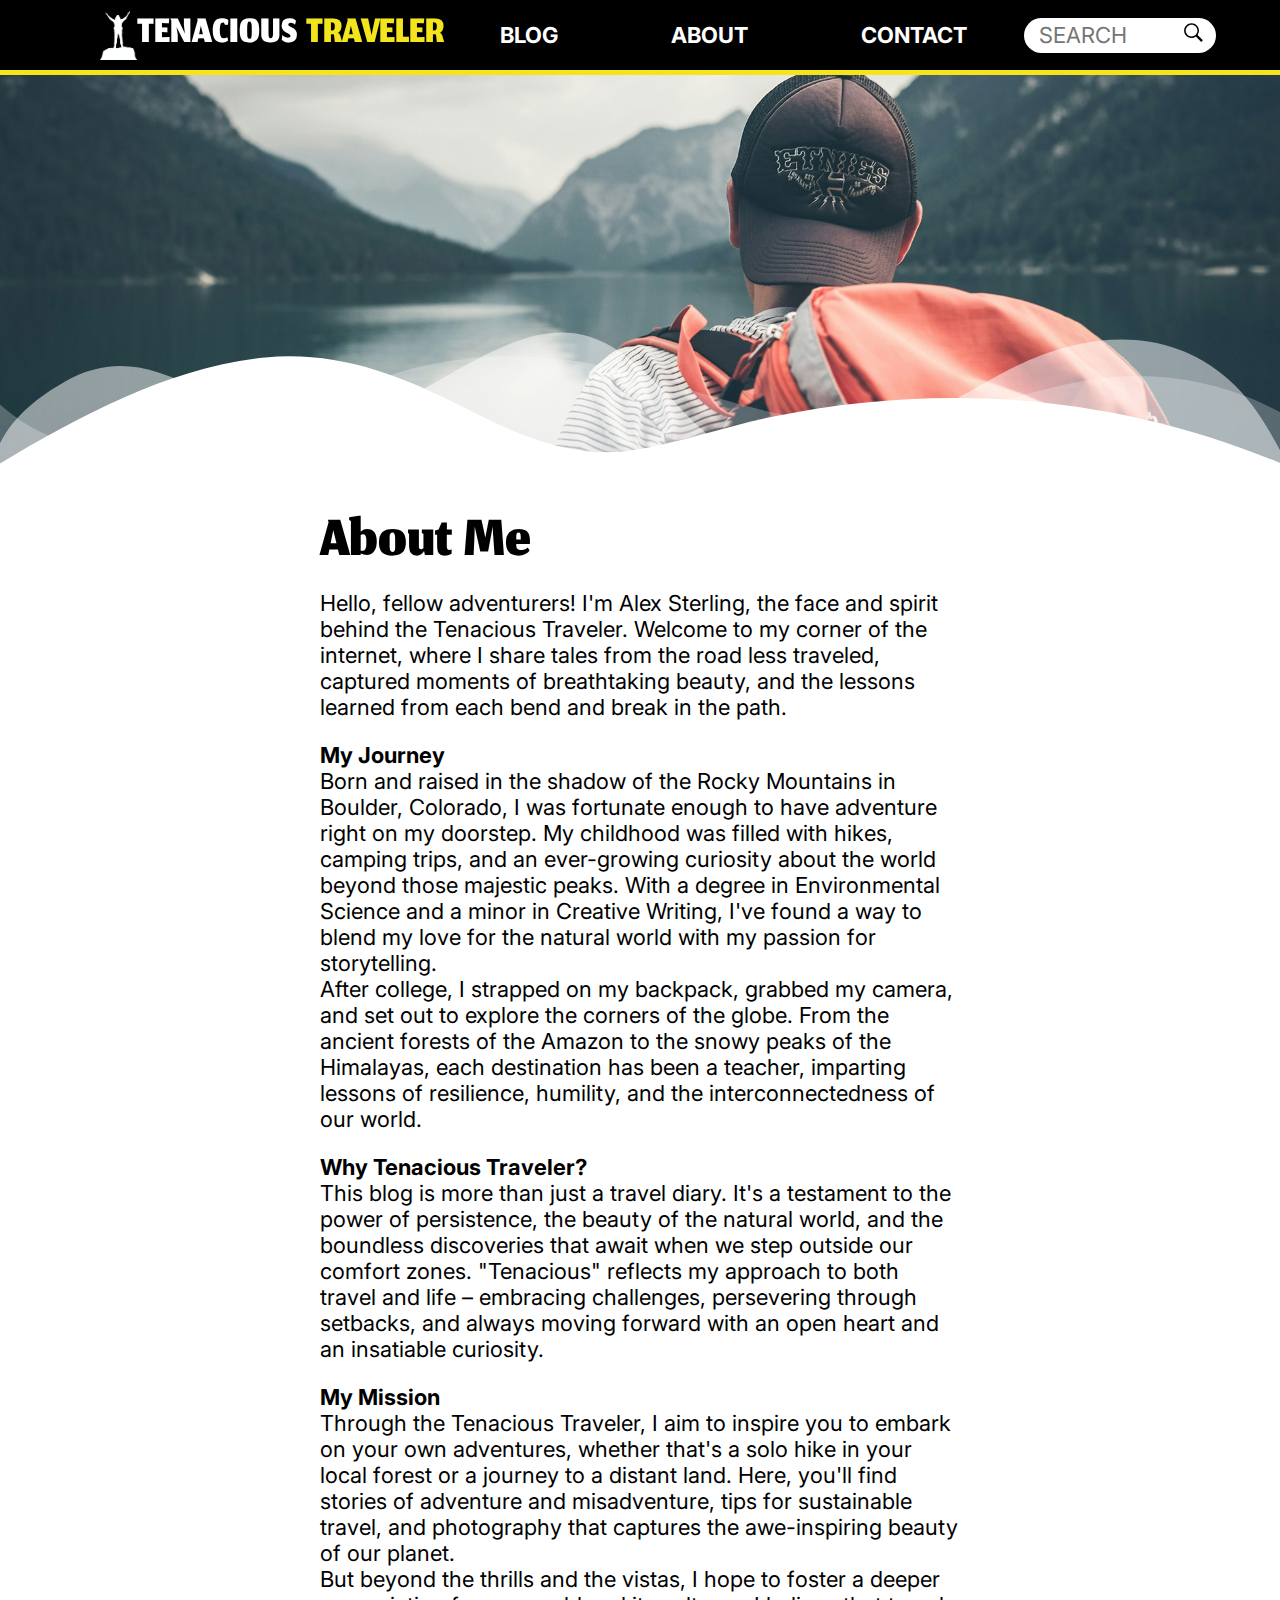
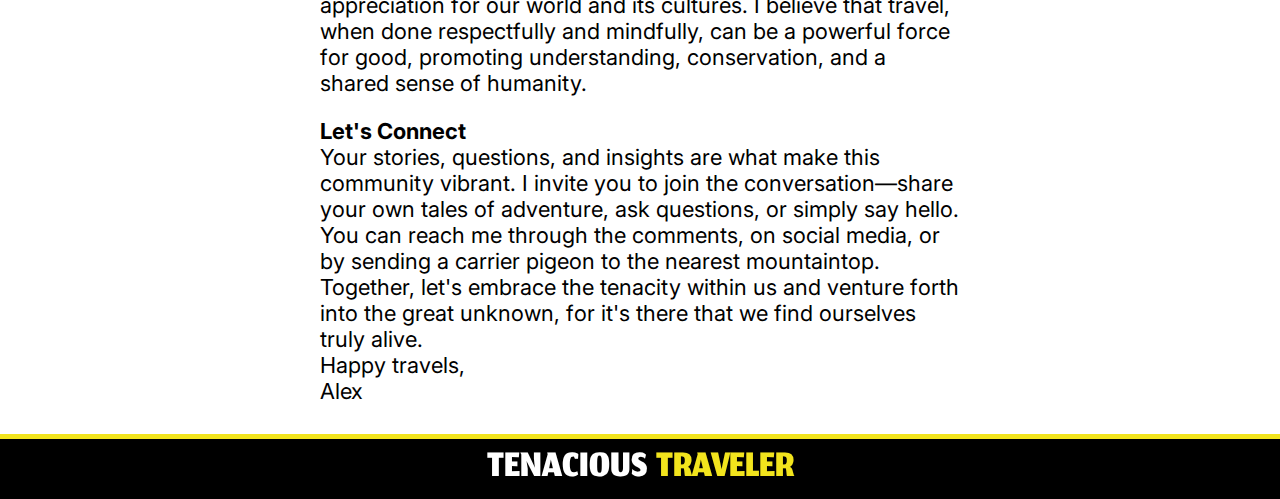
==== about.html @ 4a9490ff "Inital build" ====
<!DOCTYPE html>
<html lang="en">
<head>
    <meta charset="UTF-8">
    <meta name="viewport" content="width=device-width, initial-scale=1.0">
    <meta name="description" content="Welcome to Tenacious Traveler. Read who the man behind Tenacious Traveler is.">
    <link rel="preconnect" href="https://fonts.googleapis.com">
    <link rel="preconnect" href="https://fonts.gstatic.com" crossorigin>
    <link href="https://fonts.googleapis.com/css2?family=Inter:wght@100..900&family=Jomhuria&display=swap" rel="stylesheet">
    <link rel="stylesheet" href="/css/styles.css">
    <title>About - Tenacious Traveler</title>
</head>
<body>
    <header id="header"></header>
        <main>
            <div class="small-hero about-hero">
                <img class="waves" src="images/wavesOpacity.svg">
            </div>
            <section class="about-me">
        <h1>About Me</h1>
        <p>Hello, fellow adventurers! I'm Alex Sterling, the face and spirit behind the Tenacious Traveler. Welcome to my corner of the internet, where I share tales from the road less traveled, captured moments of breathtaking beauty, and the lessons learned from each bend and break in the path.</p>
        <h3>My Journey</h3>
        <p>Born and raised in the shadow of the Rocky Mountains in Boulder, Colorado, I was fortunate enough to have adventure right on my doorstep. My childhood was filled with hikes, camping trips, and an ever-growing curiosity about the world beyond those majestic peaks. With a degree in Environmental Science and a minor in Creative Writing, I've found a way to blend my love for the natural world with my passion for storytelling.</p>
        <p>After college, I strapped on my backpack, grabbed my camera, and set out to explore the corners of the globe. From the ancient forests of the Amazon to the snowy peaks of the Himalayas, each destination has been a teacher, imparting lessons of resilience, humility, and the interconnectedness of our world.</p>
        <h3>Why Tenacious Traveler?</h3>
        <p>This blog is more than just a travel diary. It's a testament to the power of persistence, the beauty of the natural world, and the boundless discoveries that await when we step outside our comfort zones. "Tenacious" reflects my approach to both travel and life – embracing challenges, persevering through setbacks, and always moving forward with an open heart and an insatiable curiosity.</p>
        <h3>My Mission</h3>
        <p>Through the Tenacious Traveler, I aim to inspire you to embark on your own adventures, whether that's a solo hike in your local forest or a journey to a distant land. Here, you'll find stories of adventure and misadventure, tips for sustainable travel, and photography that captures the awe-inspiring beauty of our planet.</p>
        <p>But beyond the thrills and the vistas, I hope to foster a deeper appreciation for our world and its cultures. I believe that travel, when done respectfully and mindfully, can be a powerful force for good, promoting understanding, conservation, and a shared sense of humanity.</p>
        <h3>Let's Connect</h3>
        <p>Your stories, questions, and insights are what make this community vibrant. I invite you to join the conversation—share your own tales of adventure, ask questions, or simply say hello. You can reach me through the comments, on social media, or by sending a carrier pigeon to the nearest mountaintop.</p>
        <p>Together, let's embrace the tenacity within us and venture forth into the great unknown, for it's there that we find ourselves truly alive.</p>
        <p>Happy travels,</p>
        <p>Alex</p>
    </section>
    </main>
    <footer id="footer"></footer>
</body>
<script src="js/html-elements/header.js"></script>
<script src="js/html-elements/footer.js"></script>
<script src="js/app.js"></script>
<script src="js/search.js" type="module"></script>
</html>
---- css/styles.css ----
*{
    margin: 0;
    padding: 0;
    font-size: 22px;
    font-family: "Inter", sans-serif;
}

* a {
    text-decoration: none;
    color: black;
}

/* Color pallette */

:root {
    --background: #ffffff;
    --secondary: #F2E41D;
}

main {
    
    min-height: 90vh;
    padding-top: 70px;
    background-color: var(--background);
    display: grid;
    place-items: center;
}


/*  HEADER CSS */
#header {
    position:fixed;
    width: 100%;
    height: 70px;
    background-color: black;
    color: white;
    display: flex;
    flex-basis: 100%;
    border-bottom: 5px solid var(--secondary);
    align-content: center;
    z-index: 90;
}

#header a {
    color: white;
}



.link-container a:hover, .link-container a:focus {
    color: var(--secondary);
    transition: color 0.3s;
}


.link-container a:after {
    display: block;
    content: '';
    border-bottom: solid 1px var(--secondary);  
    transform: scaleX(0);  
    transition: transform 0.25s ease-in-out;
  }
  .link-container a:hover:after, .link-container a:focus:after { transform: scaleX(1); }
  .link-container a:after{  transform-origin:  0% 50%; }

  .link-container a:before {
    display:block;
    content: '';
    border-top: solid 1px var(--secondary);
    transform: scaleX(0);  
    transition: transform 0.25s ease-in-out;
  }

  .link-container a:hover:before, .link-container a:focus:before { transform: scaleX(1); }
  .link-container a:after{ transform-origin: 0% 50%; }

.secondary-color {
    color: var(--secondary)
}

.title-container h1, .secondary-color, footer h1 {
    font-family: "Jomhuria", serif;
    font-size: 60px;
    font-weight: 400;
    font-style: normal;
}


.logo {
    width: auto;
    height: 70%;
    margin-left: 100px;
}

.link-container, .title-container {
    display: flex;
    justify-content: space-around;
    flex-grow: 1;
    align-items: center;
    
}

.searchbar {
    display: flex;
    background-color: #FFFFFF;
    min-width: 150px;
    max-width: 15%;
    height: 50%;
    border-radius: 60px;
    align-items: center;
    justify-content: center;
   
    margin-right: 5%;
}

.searchbar input {
    border: 0;
    padding: 0;
    padding-left: 5px;
    margin-left: 10px;
    display: flex;
    width: 80%;
    height: 80%;
    outline: none;
    justify-content: center;
}

.searchbar button {
    background-color: #FFFFFF;
    border: none;
    float: right;
    margin-right: 10px;
}

.searchicon {
    height: 25px;
    width: auto;
}

#footer {
    border-top: 5px solid var(--secondary);
    width: 100%;
    height: auto;
    background-color: black;
    color: white;
}

/* Mobile menu */

#menu-checkbox {
    display: none;
}


div.mobile-menu {
    display: none;
}

#mobile-dropdown-menu,#menu-checkbox, #explore-checkbox, #mobile-explore-dropdown, #exhi-checkbox, #mobile-exhi-dropdown {
    display: none;
}

#menu-checkbox:checked ~ #mobile-dropdown-menu {
    display: block;
}



#mobile-dropdown-menu {
    padding-top: 20px;
    margin-top: 74px;
    position: absolute;
    right: 0;
    left: 0;
    top: 0;
    margin-left: auto;
    margin-right: auto;
    width: 100%;
    height: 100dvh;
    background-color: black;
    font-weight: 600;
    line-height: 3rem;
    z-index: 4;
    animation: slidedown 0.3s ease-in-out;
    transform-origin: top center;
}

#mobile-dropdown-menu a {
    color: white;
    font-size: 2rem;
}

#mobile-dropdown-menu li {
    border-bottom: 1px solid var(--secondary);
}

@keyframes slidedown {
    0% {
        transform: scaleY(0);
    }

    100% {
        transform: scaleY(1);
    }
}



.mouse-pointer {
    cursor: pointer;
}

.mobile-menu-button {
    float: right;
    position: relative;
    width: 50px;
    height: 50px;
    display: flex;
    align-items: center;
    justify-content: center;
    cursor: pointer;
    transition: all 0.5s ease-in-out;
}
.hamburger-menu {
    content: '';
    width: 40px;
    height: 6px;
    background-color:white;
    border-radius: 5px;
    transition: all 0.5s ease-in-out;
}

.hamburger-menu::before,  .hamburger-menu::after{
    content: '';
    width: 40px;
    height: 6px;
    background-color:white;
    position: absolute;
    border-radius: 5px;
    transition: all 0.5s ease-in-out;
}

.hamburger-menu::before {
    top: 12px;
}

.hamburger-menu::after {
    bottom: 12px;
}

.mobile-menu-button.open .hamburger-menu::before {
    transform: rotate(45deg) translate(5px, 10px);
}

.mobile-menu-button.open .hamburger-menu::after {
    transform: rotate(-45deg) translate(5px, -10px);
}


.mobile-menu-button.open .hamburger-menu {
    background-color: #000000;
}

.logo-container {
    width: 70px;
    margin-left: 20px;
    display: inline-block;
    transform: translateY(8px);
}

.menu-logo {
    height: auto;
    width: 2rem;
}


/* CSS reusable classes */

.CTA {
    padding: 5px 40px;
    width: fit-content;
    margin: 10px 0 10px 0;
    background-color: var(--secondary);
    border-radius: 50px;
    box-shadow: 2px 6px 10px black;
    cursor: pointer;
    border: 2px solid black;
}

.CTA:hover, .CTA:focus {
    background-color: #000000;
    color: var(--secondary);
    box-shadow: 2px 6px 10px var(--secondary);
    border: 2px solid var(--secondary);
}

.CTA h2 {
    font-family: "Jomhuria", serif;
    font-weight: 400;
    font-style: normal;
    font-size: 50px;
}

.hero .CTA {
    padding: 10px 30px;
    margin: 10px 0 10px 0;
}

.centered {
    display: flex;
    align-items: center;
    justify-content: center;
}

.small-hero {
    position: relative;
    width: 100%;
    height: 400px;
    background-position: left center;
    background-size: cover;
    display: flex;
    align-items: center;
    justify-content: center;
}

.waves {
    z-index: 3;
    position: absolute;
    width: 100%;
    transform: rotate(180deg);
    bottom: 0;
}

.top-waves {
 
    width: 100%;
    transform: rotate(0deg);
    top: 0;
}

.flex {
    display: flex;
    align-items: center;
    justify-content: start;
}

.flex-col {
    flex-direction: column;
    width: 100%;
}

.post-page-wrapper {
    grid-template-columns: auto auto;
    place-items: start;
}

main h1 {
    font-family: "Jomhuria", serif;
    font-weight: 400;
    font-style: normal;
    font-size: 90px;
}

main h2 {
    font-family: "Jomhuria", serif;
    font-weight: 400;
    font-style: normal;
    font-size: 50px;
}

main h3 {
    margin-top: 1rem;
}

/* Loading animation */

.loading {
    position: relative;
    width: 150px;
    height: 150px;
    margin: 150px;
}

.loading span {
    position: absolute;
    top: 0;
    left: 0;
    width: 100%;
    height: 100%;
    transform: rotate(calc(18deg * var(--i)));
}

.loading span::before {
    content: '';
    position: absolute;
    top: 0;
    left: 0;
    width: 15px;
    height: 15px;
    background-color: black;
    border-radius: 50%;
    animation: animate 2s linear infinite;
    animation-delay: calc(0.1s * var(--i));
}

@keyframes animate {
    0% {
        transform: scale(0);
    }
    10% {
        transform: scale(1.2);
    }
    80%, 100% {
        transform: scale(0);
    }
}

.plane {
    position: absolute;
    top: 0;
    left: 0;
    width: 100%;
    height: 100%;
    animation: rotating 2s linear infinite;
    animation-delay: -1.1s;
}

@keyframes rotating {
    0% {
        transform: rotate(10deg);
    }
    100% {
        transform: rotate(370deg);
    }
}

.plane::before {
    content: '';
    position: absolute;
    top: 90px;
    left: 90px;
    width: 100px;
    height: 100px;
    transform: rotate(180deg);
    background: url(/images/plane.svg);
}

/* CSS for the landing page */

.hero {
    position: relative;
    background-image: url("/images/hero.jpg");
    width: 100%;
    height: 600px;
    background-position: left center;
    background-size: cover;
    display: flex;
    align-items: center;
    justify-content: center;
}

.hero-container {
    position: absolute;
    top: 50%;
    left: 60%;
    z-index: 2;

}



.carousel, .carousel-container {
    display: flex;
    flex-direction: row;
    align-items: center;
    width: 100%;
}

.next-button, .previous-button {
    width: 70px;
    height: 70px;
    font-size: 2.5em;
    background-color:black;
    color: white;
    border-radius: 0 3px 3px 0;
    margin: 10px 5px;
    display: flex;
    text-align: center;
    align-items: center;
    justify-content: center;
    cursor: pointer;
    
}

.carousel-card {
    width: 100%;
    height: 250px;
    margin: 10px;
    background-color: white;
    align-items: center;
    text-align: center;
    display: flex;
    flex-direction: column;
    
}

.carousel-link {
    display: contents;
}

.hover-text {
    position: absolute;
    opacity: 0;
    color:white;
    width: 100%;
    height: 100%;
    background-color: rgba(0, 0, 0, 0.6);
    transition: opacity 0.5s ease-in-out;
    overflow: hidden;
}

.hover-text p {
    padding: 10px;
}

.carousel-card:hover .hover-text, .carousel-card:focus .hover-text {
    opacity: 1;
}

.new-blog-posts {
    width: 100%;
}

.new-blog-posts h2 {
    text-align: center;
    font-size: 40px;
    margin-top: 30px;
    font-family: "Jomhuria", serif;
    font-size: 80px;
    font-weight: 400;
    font-style: normal;
}

.whois-hero {
    margin-top: 150px;
    height: 600px;
    position: relative;
    background-image: url("/images/whoishero.jpg");
}

.whois {
    position: absolute;
    padding: 20px;
    width: 700px;
    right: 10%;
    bottom: 10%;
    border-radius: 50px;
    background-color: rgba(255, 255, 255, 0.7);
}

.whois p {
    margin-top: 10px;
    font-size: 0.8rem;
}

/* CSS for the blog page */

.blog-hero {
    background-image: url("/images/bloghero.jpg");

}

.posts-container {
    display: grid;
    grid-template-columns: auto auto;
    justify-content: space-around;
    align-content: space-between;
}

.post-container h2 {
    margin-top: 40px;
    font-size: 2rem;
}

.post-container ol {
    margin-left: 20px;
}

.post-container .image-container {
    border-radius: 100px 100px 0 0;
}

.blog-card {
    max-width: 500px;
    height: 650px;
    padding: 10px;
    margin: 10px;
    border-radius: 10px;
    background-color: white;
    align-items: center;
    text-align: center;
    display: flex;
    flex-direction: column;
    box-shadow: 2px 6px 10px rgba(0,0,0,.5);
    
}

.blog-card p {
    margin-top: 5px;
}

.blog-card:hover, .blog-card:focus {
    scale: 1.01;
    box-shadow: 3px 7px 11px black;
    .CTA {
        background-color: #000000;
        color: var(--secondary);
        box-shadow: 6px 6px 10px var(--secondary);
        border: 2px solid var(--secondary);
    }
}

.blog-card img {
    width: 70%;
    height: auto;
}

.button-container {
    height: 100%;
    display: flex;
    align-items: end;
}

/* CSS for the posts pages */

.post-container, .comments-container {
    width: 90%;
    background-color: white;
    padding: 70px;
}

.comments-container {
    width: 60%;
}

.image-container {
    position: relative;
    width: 100%;
    padding-bottom: 50%;
    background-repeat: no-repeat;
    background-position: center bottom;
    background-size: cover;
    opacity: 1;
}

.load-container {
    position: absolute;
    width: 100%;
    height: 100%;
    background-repeat: no-repeat;
    background-position: center bottom;
    background-size: cover;
    opacity: 1;

}


.post-container p {
    margin: 1rem 0;
}

.post-container img {
    width: 100%;
    height: auto;
}


.new-comment {
    margin-top: 50px;
    display: flex;
    flex-direction: column;
}

.comment {
    background-color: rgb(223, 221, 221); 
    margin: 20px 0 20px 0;  
    padding: 10px;
    border-radius: 10px;
    box-shadow: 2px 6px 10px rgba(0,0,0,.5);
}


.modal {
    display: none;
    position: fixed;
    z-index: 98;
    left: 0;
    top: 0;
    width: 100%;
    height: 100%;
    overflow: auto;
    background-color: rgba(0,0,0,0.7);
}

.modal img {
    width: 70%;
    display: none;
    height: auto;
    position: absolute;
    top: 50%;
    left: 50%;
    transform: translate(-50%, -50%);
    z-index: 99;
}

figure {
    width: 60%;
    margin: auto;
}

.related-container {
    display: flex;
    flex-direction: column;
    margin: 70px 30px 30px;
}

.related-wrapper {
    margin-top: 750px;
    text-align: center;
}

/* */

.about-hero {
    background-image: url("/images/abouthero.jpg");
}

.about-me {
    width: 50%;
    background-color: white;
    padding: 30px;
    border-radius: 10px;
}

/* CSS for contact page */

.contact-hero {
    background-image: url("/images/contacthero.jpg");
}

.contact-form {
    width: 30%;
    display: flex;
    flex-direction: column;
}

.error-msg {
    display: none;
    color: red;
}

.contact-form, .new-comment {
    input, textarea {
     border-radius: 5px;
     border: 1px solid black;
    }
}


/* Mobile version adjustmens */

@media (max-width: 1200px) {

    .title-container {
        width: 100%;
    }

    .logo {
        margin-left: 0px;
    }

    div.mobile-menu {
        display: block;
    }

    .nav-wrapper {
        width: 90%;
    }

    .mobile-menu {
        display: block;
    }

    .link-container {
        display: none;
    }

    .hero-container {
        position: absolute;
        top: 65%;
        left: 10%;
        z-index: 2;
    }

    .carousel, .carousel-container {
        flex-direction: column;
        height: auto;
    }

    .carousel-card {
        width: 90%;
        height: auto;
        
    }

    .next-button, .previous-button {
        display: none;
        
    }

    .searchbar {
        display: none;
    }

    .menu-search .searchbar {
        display: flex;
        max-width: 80%;
        margin-left: auto;
        margin-right: auto;
        margin-bottom: 30px;
    }

    .whois {
        width: 90%;
        right: 0;
        left: 0;
        margin-left: auto;
        margin-right: auto;

    }

    .posts-container {
        grid-template-columns: auto;
    }

    .post-page-wrapper {
        grid-template-columns: auto;
    }

    .related-wrapper {
        margin-top: 10px;
        width: 100%;
    }

    main .waves {
        height: 70px;
    }

    
}
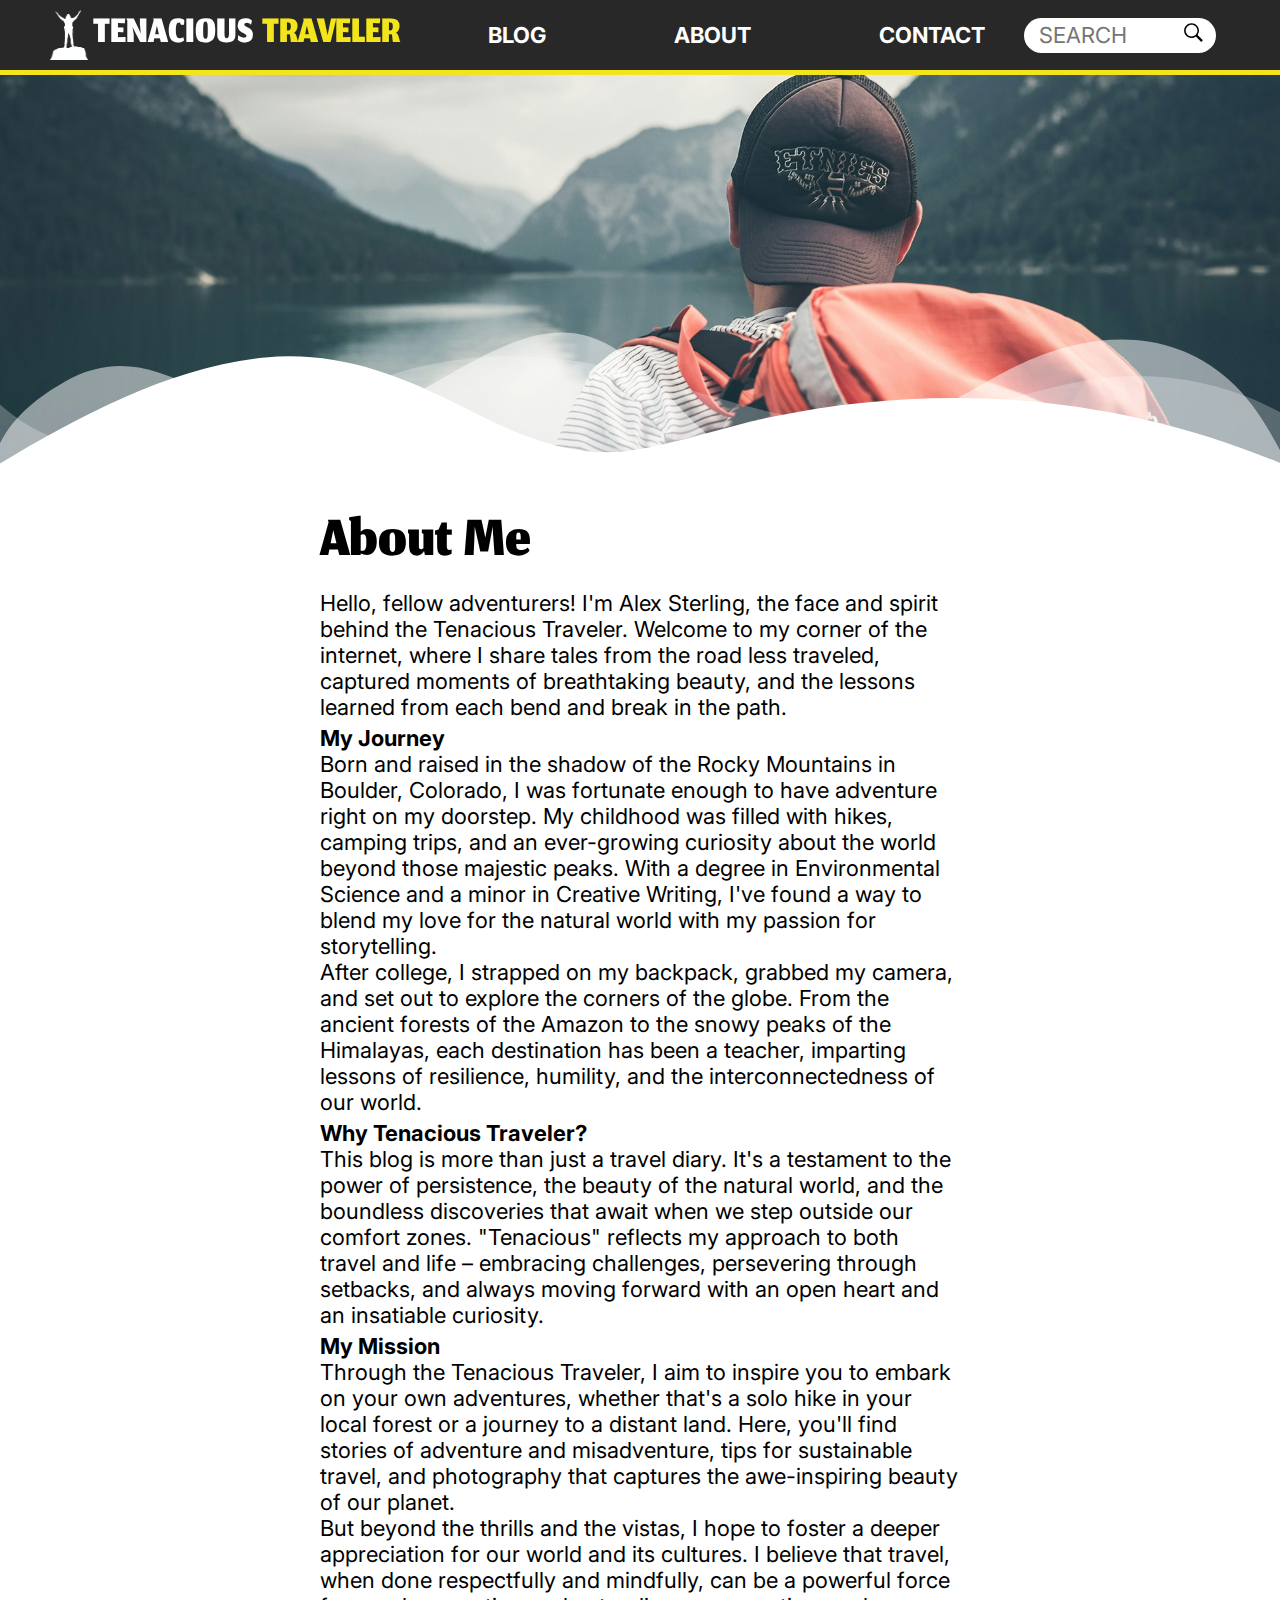
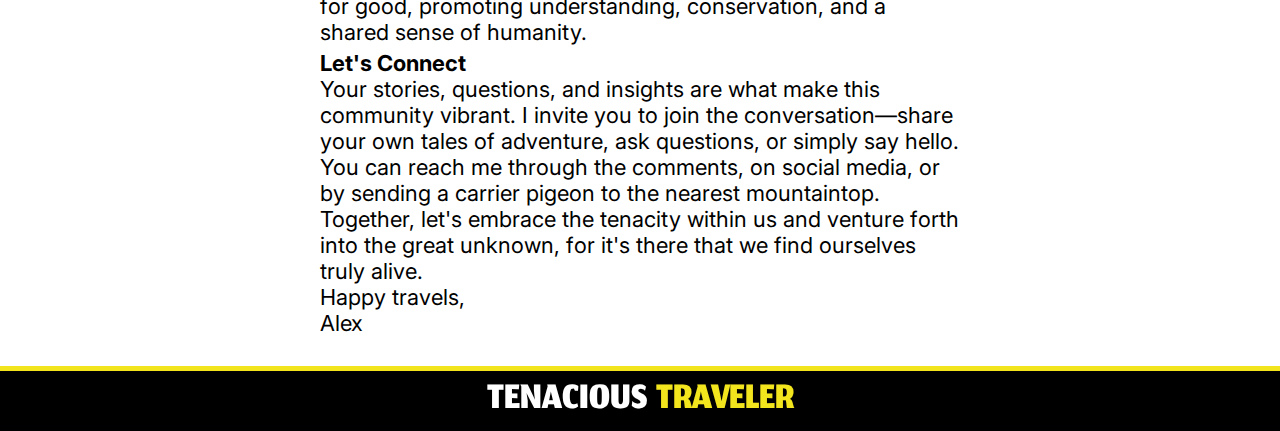
==== commit 8672df41: "Feedback changes" ====
--- a/about.html
+++ b/about.html
@@ -9,6 +9,18 @@
     <link href="https://fonts.googleapis.com/css2?family=Inter:wght@100..900&family=Jomhuria&display=swap" rel="stylesheet">
     <link rel="stylesheet" href="/css/styles.css">
     <title>About - Tenacious Traveler</title>
+    <link rel="icon" type="image/x-icon" href="/images/favicon.png">
+    <!-- Hotjar Tracking Code for Tenacious Traveler -->
+<script>
+    (function(h,o,t,j,a,r){
+        h.hj=h.hj||function(){(h.hj.q=h.hj.q||[]).push(arguments)};
+        h._hjSettings={hjid:4954737,hjsv:6};
+        a=o.getElementsByTagName('head')[0];
+        r=o.createElement('script');r.async=1;
+        r.src=t+h._hjSettings.hjid+j+h._hjSettings.hjsv;
+        a.appendChild(r);
+    })(window,document,'https://static.hotjar.com/c/hotjar-','.js?sv=');
+</script>
 </head>
 <body>
     <header id="header"></header>
--- a/css/styles.css
+++ b/css/styles.css
@@ -10,10 +10,20 @@
     color: black;
 }
 
-/* Color pallette */
+/* Color pallette
+color choices
+yellow: #F2E41D
+orange: F28627
+green: 648C0D
+blue: 148EFF
+
+
+*/
+
 
 :root {
     --background: #ffffff;
+    --primary: #282828;
     --secondary: #F2E41D;
 }
 
@@ -32,7 +42,7 @@
     position:fixed;
     width: 100%;
     height: 70px;
-    background-color: black;
+    background-color: var(--primary);
     color: white;
     display: flex;
     flex-basis: 100%;
@@ -88,8 +98,8 @@
 
 .logo {
     width: auto;
-    height: 70%;
-    margin-left: 100px;
+    height: 50px;
+    margin-right: 5px;
 }
 
 .link-container, .title-container {
@@ -97,8 +107,12 @@
     justify-content: space-around;
     flex-grow: 1;
     align-items: center;
-    
-}
+}
+
+.title-container a {
+    margin-left: 50px;
+}
+
 
 .searchbar {
     display: flex;
@@ -177,7 +191,7 @@
     margin-right: auto;
     width: 100%;
     height: 100dvh;
-    background-color: black;
+    background-color: var(--primary);
     font-weight: 600;
     line-height: 3rem;
     z-index: 4;
@@ -281,14 +295,14 @@
     width: fit-content;
     margin: 10px 0 10px 0;
     background-color: var(--secondary);
-    border-radius: 50px;
+    border-radius: 20px;
     box-shadow: 2px 6px 10px black;
     cursor: pointer;
     border: 2px solid black;
 }
 
 .CTA:hover, .CTA:focus {
-    background-color: #000000;
+    background-color: var(--primary);
     color: var(--secondary);
     box-shadow: 2px 6px 10px var(--secondary);
     border: 2px solid var(--secondary);
@@ -297,12 +311,12 @@
 .CTA h2 {
     font-family: "Jomhuria", serif;
     font-weight: 400;
-    font-style: normal;
     font-size: 50px;
+    transform: translateY(2px);
 }
 
 .hero .CTA {
-    padding: 10px 30px;
+    padding: 3px 20px;
     margin: 10px 0 10px 0;
 }
 
@@ -316,7 +330,18 @@
     position: relative;
     width: 100%;
     height: 400px;
-    background-position: left center;
+    background-position: center;
+    background-size: cover;
+    display: flex;
+    align-items: center;
+    justify-content: center;
+}
+
+.post-hero {
+    position: relative;
+    width: 100%;
+    height: 700px;
+    background-position: center;
     background-size: cover;
     display: flex;
     align-items: center;
@@ -350,6 +375,7 @@
 }
 
 .post-page-wrapper {
+    width: 100%;
     grid-template-columns: auto auto;
     place-items: start;
 }
@@ -369,7 +395,7 @@
 }
 
 main h3 {
-    margin-top: 1rem;
+    margin-top: 5px;
 }
 
 /* Loading animation */
@@ -493,16 +519,20 @@
 }
 
 .carousel-card {
-    width: 100%;
+    width: 500px;
     height: 250px;
     margin: 10px;
-    background-color: white;
+    background-color: var(--background);
     align-items: center;
     text-align: center;
     display: flex;
-    flex-direction: column;
-    
-}
+    flex-direction: column; 
+}
+
+.related-container .carousel-card{
+    margin-bottom: 50px;
+}
+
 
 .carousel-link {
     display: contents;
@@ -592,11 +622,11 @@
 
 .blog-card {
     max-width: 500px;
-    height: 650px;
+    height: auto;
     padding: 10px;
-    margin: 10px;
+    margin: 20px 10px;
     border-radius: 10px;
-    background-color: white;
+    background-color: var(--background);
     align-items: center;
     text-align: center;
     display: flex;
@@ -635,8 +665,7 @@
 
 .post-container, .comments-container {
     width: 90%;
-    background-color: white;
-    padding: 70px;
+    background-color: var(--background);
 }
 
 .comments-container {
@@ -722,10 +751,11 @@
     display: flex;
     flex-direction: column;
     margin: 70px 30px 30px;
+    
 }
 
 .related-wrapper {
-    margin-top: 750px;
+    margin-top: 50px;
     text-align: center;
 }
 
@@ -737,7 +767,7 @@
 
 .about-me {
     width: 50%;
-    background-color: white;
+    background-color: var(--background);
     padding: 30px;
     border-radius: 10px;
 }
@@ -763,8 +793,24 @@
     input, textarea {
      border-radius: 5px;
      border: 1px solid black;
-    }
-}
+     padding: 2px 5px;
+    }
+}
+
+/* Adjustments for smaller screens */
+@media (max-width: 1750px) {
+.carousel-card {
+    width: 400px;
+    height: 200px; 
+}
+}
+
+@media (max-width: 1450px) {
+    .carousel-card {
+        width: 320px;
+        height: 200px;      
+    }
+    }
 
 
 /* Mobile version adjustmens */
@@ -775,9 +821,6 @@
         width: 100%;
     }
 
-    .logo {
-        margin-left: 0px;
-    }
 
     div.mobile-menu {
         display: block;
@@ -852,8 +895,44 @@
         width: 100%;
     }
 
-    main .waves {
-        height: 70px;
+    main .waves, .waves {
+        height: 50px;
+    }
+
+    .title-container h1, .secondary-color {
+        font-size: 50px;
+    }
+
+    .logo {
+        width: auto;
+        height: 40px;
+        margin-left: 10px;
+    }
+    .whois {
+        position: absolute;
+        width: auto;
+        bottom: 5%;
+        p{
+            font-size: 0.7rem;
+        }
+    }
+    
+    .contact-form {
+        width: 70%;
+    }
+
+    .about-me {
+        width: 90%;
+        padding: 0;
+    }
+
+    .post-hero {
+        height: 400px;
+    }
+
+    main h1 {
+        font-size: 70px;
+        line-height: normal;
     }
 
     
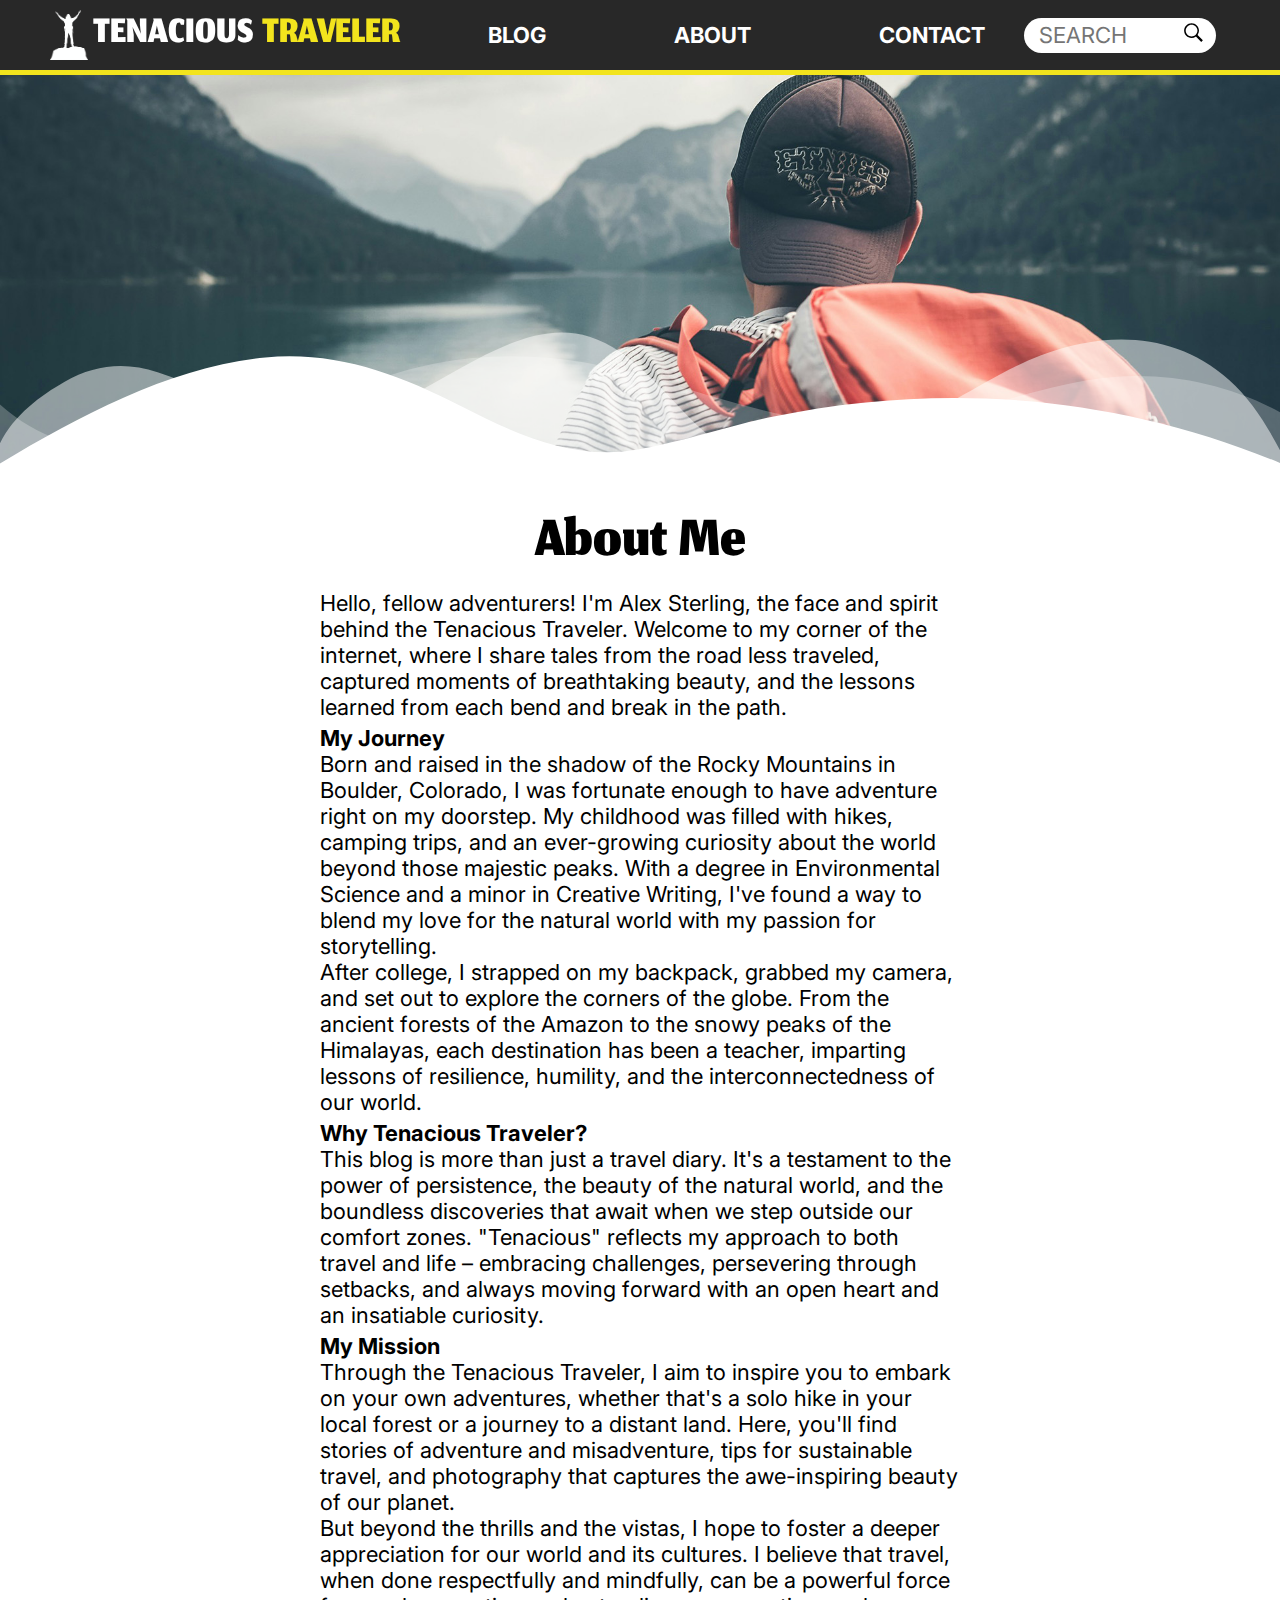
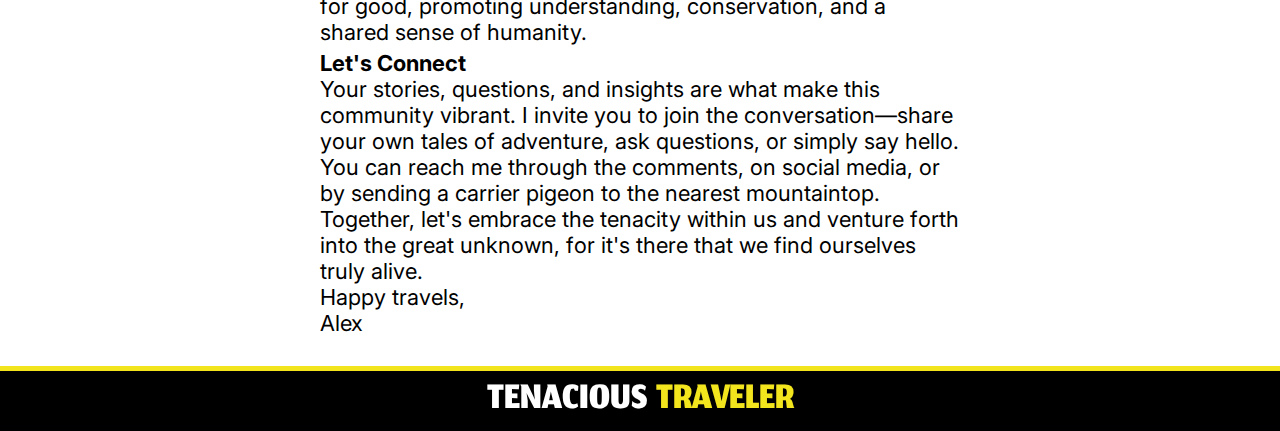
==== commit 9c1c170f: "CSS adjustsments" ====
--- a/about.html
+++ b/about.html
@@ -29,7 +29,7 @@
                 <img class="waves" src="images/wavesOpacity.svg">
             </div>
             <section class="about-me">
-        <h1>About Me</h1>
+        <h1 class="center-text">About Me</h1>
         <p>Hello, fellow adventurers! I'm Alex Sterling, the face and spirit behind the Tenacious Traveler. Welcome to my corner of the internet, where I share tales from the road less traveled, captured moments of breathtaking beauty, and the lessons learned from each bend and break in the path.</p>
         <h3>My Journey</h3>
         <p>Born and raised in the shadow of the Rocky Mountains in Boulder, Colorado, I was fortunate enough to have adventure right on my doorstep. My childhood was filled with hikes, camping trips, and an ever-growing curiosity about the world beyond those majestic peaks. With a degree in Environmental Science and a minor in Creative Writing, I've found a way to blend my love for the natural world with my passion for storytelling.</p>
--- a/css/styles.css
+++ b/css/styles.css
@@ -326,6 +326,10 @@
     justify-content: center;
 }
 
+.center-text {
+    text-align: center;
+}
+
 .small-hero {
     position: relative;
     width: 100%;
@@ -620,6 +624,10 @@
     border-radius: 100px 100px 0 0;
 }
 
+.load-more-button {
+    margin: 30px 0;
+}
+
 .blog-card {
     max-width: 500px;
     height: auto;
@@ -669,6 +677,7 @@
 }
 
 .comments-container {
+    margin-top: 50px;
     width: 60%;
 }
 
@@ -694,8 +703,8 @@
 }
 
 
-.post-container p {
-    margin: 1rem 0;
+.post-container h3 {
+    margin-top: 1rem;
 }
 
 .post-container img {
@@ -819,6 +828,9 @@
 
     .title-container {
         width: 100%;
+        a {
+            margin-left: 0px;
+        }
     }
 
 
@@ -899,7 +911,7 @@
         height: 50px;
     }
 
-    .title-container h1, .secondary-color {
+    .title-container h1, .secondary-color, footer h1 {
         font-size: 50px;
     }
 
@@ -932,8 +944,14 @@
 
     main h1 {
         font-size: 70px;
-        line-height: normal;
-    }
+        line-height: 2.3rem;
+    }
+
+    main .new-blog-posts h2 {
+        font-size: 60px;
+    }
+
+    
 
     
 }